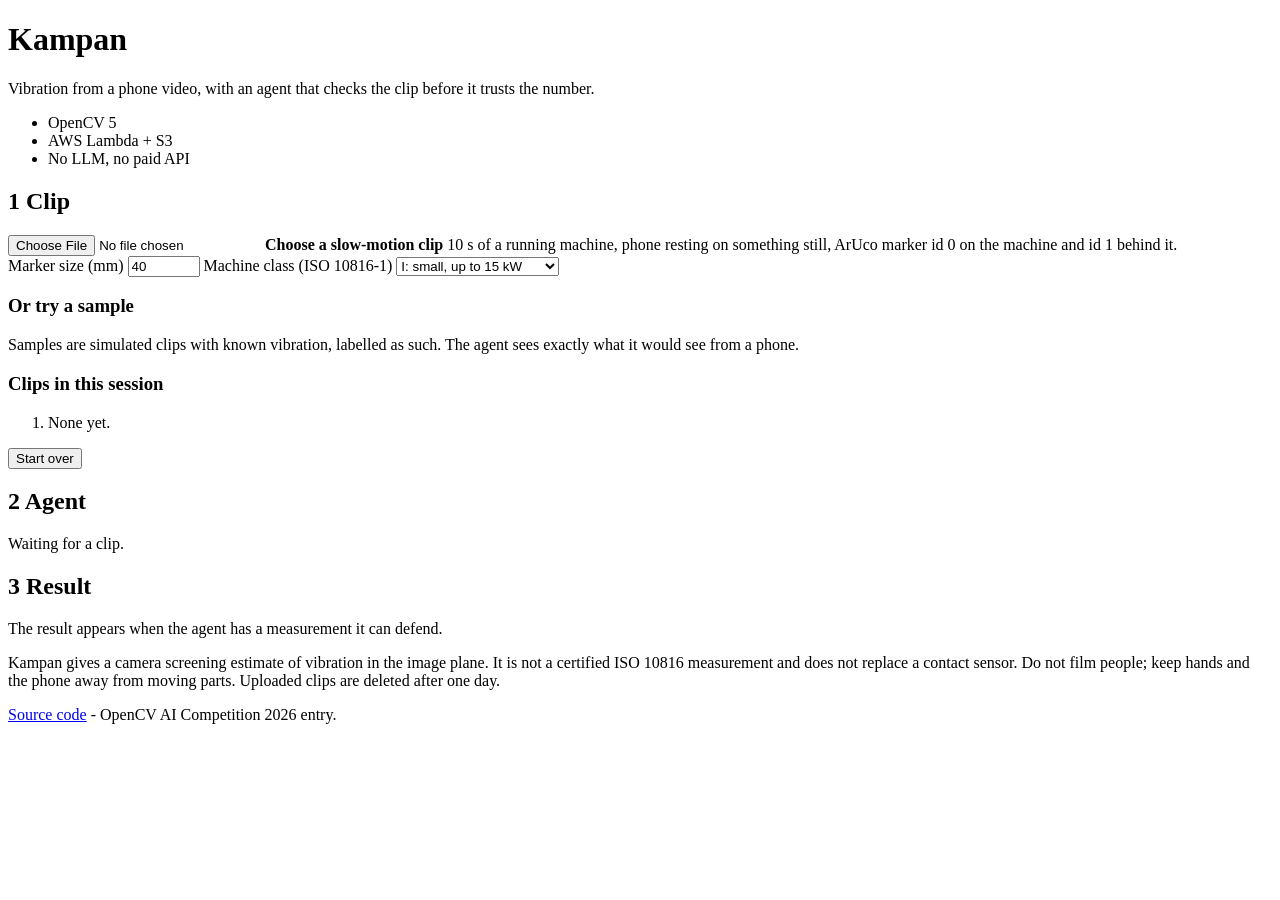
==== app/static/index.html @ 826df4f3 "fix: track with ECC instead of phase correlation; discover regions with DIS flow OpenCV 5.0.0 phaseC" ====
<!doctype html>
<html lang="en">
<head>
  <meta charset="utf-8">
  <meta name="viewport" content="width=device-width, initial-scale=1">
  <title>Kampan - vibration from a phone video</title>
  <meta name="description" content="An agent that turns a phone slow-motion clip into a vibration measurement it can defend, and tells you what to film next when it cannot.">
  <link rel="stylesheet" href="/static/style.css">
</head>
<body>
  <header class="top">
    <div class="brand">
      <span class="logo" aria-hidden="true"></span>
      <div>
        <h1>Kampan</h1>
        <p class="tagline">Vibration from a phone video, with an agent that checks the clip before it trusts the number.</p>
      </div>
    </div>
    <ul class="chips" aria-label="Built with">
      <li>OpenCV 5</li><li>AWS Lambda + S3</li><li>No LLM, no paid API</li>
    </ul>
  </header>

  <main class="layout">
    <section class="panel" aria-labelledby="clip-h">
      <h2 id="clip-h"><span class="step">1</span> Clip</h2>
      <label class="drop" id="drop" data-testid="upload">
        <input type="file" id="file" accept="video/*">
        <strong>Choose a slow-motion clip</strong>
        <span>10 s of a running machine, phone resting on something still, ArUco marker id 0 on the machine and id 1 behind it.</span>
      </label>
      <div class="settings">
        <label>Marker size (mm)
          <input type="number" id="marker" value="40" min="5" max="500" step="0.5" data-testid="marker-mm"></label>
        <label>Machine class (ISO 10816-1)
          <select id="mclass" data-testid="machine-class">
            <option value="I">I: small, up to 15 kW</option>
            <option value="II">II: medium, 15 to 75 kW</option>
            <option value="III">III: large, rigid base</option>
            <option value="IV">IV: large, soft base</option>
          </select></label>
      </div>
      <h3>Or try a sample</h3>
      <p class="muted small">Samples are simulated clips with known vibration, labelled as such. The agent sees exactly what it would see from a phone.</p>
      <div id="samples" class="samples" data-testid="samples"></div>
      <h3>Clips in this session</h3>
      <ol id="clips" class="clips"><li class="muted">None yet.</li></ol>
      <button class="ghost" id="reset" type="button">Start over</button>
    </section>

    <section class="panel" aria-labelledby="agent-h">
      <h2 id="agent-h"><span class="step">2</span> Agent</h2>
      <div id="status" class="status idle" role="status" aria-live="polite" data-testid="status">
        Waiting for a clip.
      </div>
      <ol id="timeline" class="timeline" data-testid="timeline"></ol>
    </section>

    <section class="panel wide" aria-labelledby="result-h">
      <h2 id="result-h"><span class="step">3</span> Result</h2>
      <div id="result" data-testid="result"><p class="muted">The result appears when the agent has a measurement it can defend.</p></div>
    </section>
  </main>

  <footer class="foot">
    <p>Kampan gives a camera screening estimate of vibration in the image plane. It is not a certified ISO 10816 measurement and does not replace a contact sensor. Do not film people; keep hands and the phone away from moving parts. Uploaded clips are deleted after one day.</p>
    <p><a href="https://github.com/let-the-dreamers-rise/kampan">Source code</a> - OpenCV AI Competition 2026 entry.</p>
  </footer>
  <script src="/static/app.js"></script>
</body>
</html>
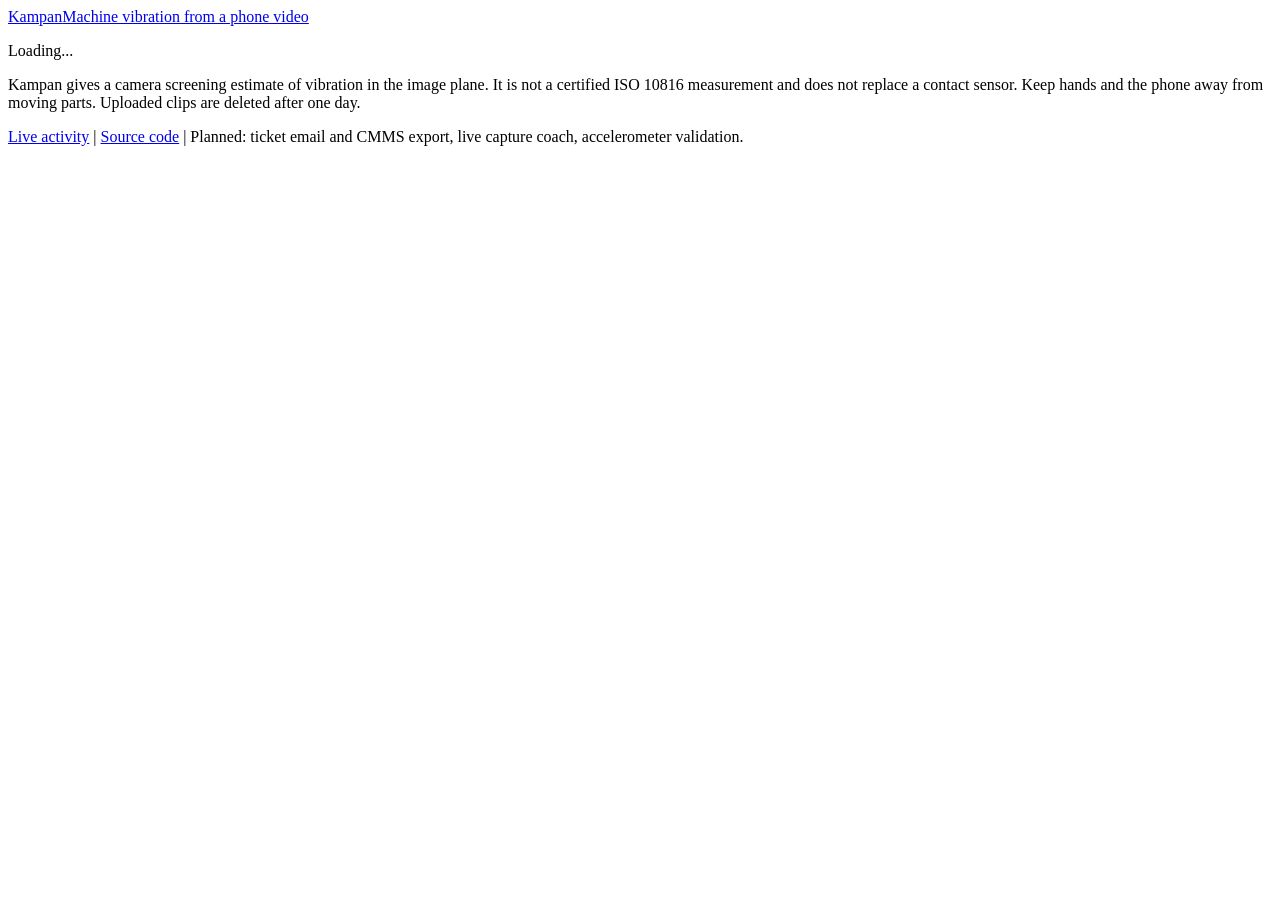
==== commit e0142eec: "feat: passkey accounts, lead and technician roles, machine history and ticket loop Adds DynamoDB-bac" ====
--- a/app/static/index.html
+++ b/app/static/index.html
@@ -3,69 +3,27 @@
 <head>
   <meta charset="utf-8">
   <meta name="viewport" content="width=device-width, initial-scale=1">
-  <title>Kampan - vibration from a phone video</title>
-  <meta name="description" content="An agent that turns a phone slow-motion clip into a vibration measurement it can defend, and tells you what to film next when it cannot.">
+  <meta name="color-scheme" content="light dark">
+  <title>Kampan - machine vibration from a phone video</title>
+  <meta name="description" content="Register machines, film them with a phone, and let an OpenCV agent decide when the clip can support a vibration reading. History, trends and tickets for small sites.">
+  <link rel="icon" href="data:image/svg+xml,%3Csvg xmlns='http://www.w3.org/2000/svg' viewBox='0 0 16 16'%3E%3Crect width='16' height='16' rx='3' fill='%231b1d1f'/%3E%3Cpath d='M3 2v12M6 2v12M9 2v12M12 2v12' stroke='%230f6b62' stroke-width='1.6'/%3E%3C/svg%3E">
   <link rel="stylesheet" href="/static/style.css">
+  <link rel="stylesheet" href="/static/app.css">
 </head>
 <body>
   <header class="top">
-    <div class="brand">
+    <a class="brand" href="#/">
       <span class="logo" aria-hidden="true"></span>
-      <div>
-        <h1>Kampan</h1>
-        <p class="tagline">Vibration from a phone video, with an agent that checks the clip before it trusts the number.</p>
-      </div>
-    </div>
-    <ul class="chips" aria-label="Built with">
-      <li>OpenCV 5</li><li>AWS Lambda + S3</li><li>No LLM, no paid API</li>
-    </ul>
+      <span><span class="name">Kampan</span><span class="tagline">Machine vibration from a phone video</span></span>
+    </a>
+    <div id="account" class="account-bar"></div>
   </header>
-
-  <main class="layout">
-    <section class="panel" aria-labelledby="clip-h">
-      <h2 id="clip-h"><span class="step">1</span> Clip</h2>
-      <label class="drop" id="drop" data-testid="upload">
-        <input type="file" id="file" accept="video/*">
-        <strong>Choose a slow-motion clip</strong>
-        <span>10 s of a running machine, phone resting on something still, ArUco marker id 0 on the machine and id 1 behind it.</span>
-      </label>
-      <div class="settings">
-        <label>Marker size (mm)
-          <input type="number" id="marker" value="40" min="5" max="500" step="0.5" data-testid="marker-mm"></label>
-        <label>Machine class (ISO 10816-1)
-          <select id="mclass" data-testid="machine-class">
-            <option value="I">I: small, up to 15 kW</option>
-            <option value="II">II: medium, 15 to 75 kW</option>
-            <option value="III">III: large, rigid base</option>
-            <option value="IV">IV: large, soft base</option>
-          </select></label>
-      </div>
-      <h3>Or try a sample</h3>
-      <p class="muted small">Samples are simulated clips with known vibration, labelled as such. The agent sees exactly what it would see from a phone.</p>
-      <div id="samples" class="samples" data-testid="samples"></div>
-      <h3>Clips in this session</h3>
-      <ol id="clips" class="clips"><li class="muted">None yet.</li></ol>
-      <button class="ghost" id="reset" type="button">Start over</button>
-    </section>
-
-    <section class="panel" aria-labelledby="agent-h">
-      <h2 id="agent-h"><span class="step">2</span> Agent</h2>
-      <div id="status" class="status idle" role="status" aria-live="polite" data-testid="status">
-        Waiting for a clip.
-      </div>
-      <ol id="timeline" class="timeline" data-testid="timeline"></ol>
-    </section>
-
-    <section class="panel wide" aria-labelledby="result-h">
-      <h2 id="result-h"><span class="step">3</span> Result</h2>
-      <div id="result" data-testid="result"><p class="muted">The result appears when the agent has a measurement it can defend.</p></div>
-    </section>
-  </main>
-
+  <nav id="tabs" class="tabs" aria-label="Sections"></nav>
+  <main id="view"><p class="muted loading">Loading...</p></main>
   <footer class="foot">
-    <p>Kampan gives a camera screening estimate of vibration in the image plane. It is not a certified ISO 10816 measurement and does not replace a contact sensor. Do not film people; keep hands and the phone away from moving parts. Uploaded clips are deleted after one day.</p>
-    <p><a href="https://github.com/let-the-dreamers-rise/kampan">Source code</a> - OpenCV AI Competition 2026 entry.</p>
+    <p>Kampan gives a camera screening estimate of vibration in the image plane. It is not a certified ISO 10816 measurement and does not replace a contact sensor. Keep hands and the phone away from moving parts. Uploaded clips are deleted after one day.</p>
+    <p><a href="#/impact">Live activity</a> | <a href="https://github.com/let-the-dreamers-rise/kampan">Source code</a> | Planned: ticket email and CMMS export, live capture coach, accelerometer validation.</p>
   </footer>
-  <script src="/static/app.js"></script>
+  <script type="module" src="/static/js/app.js"></script>
 </body>
 </html>
